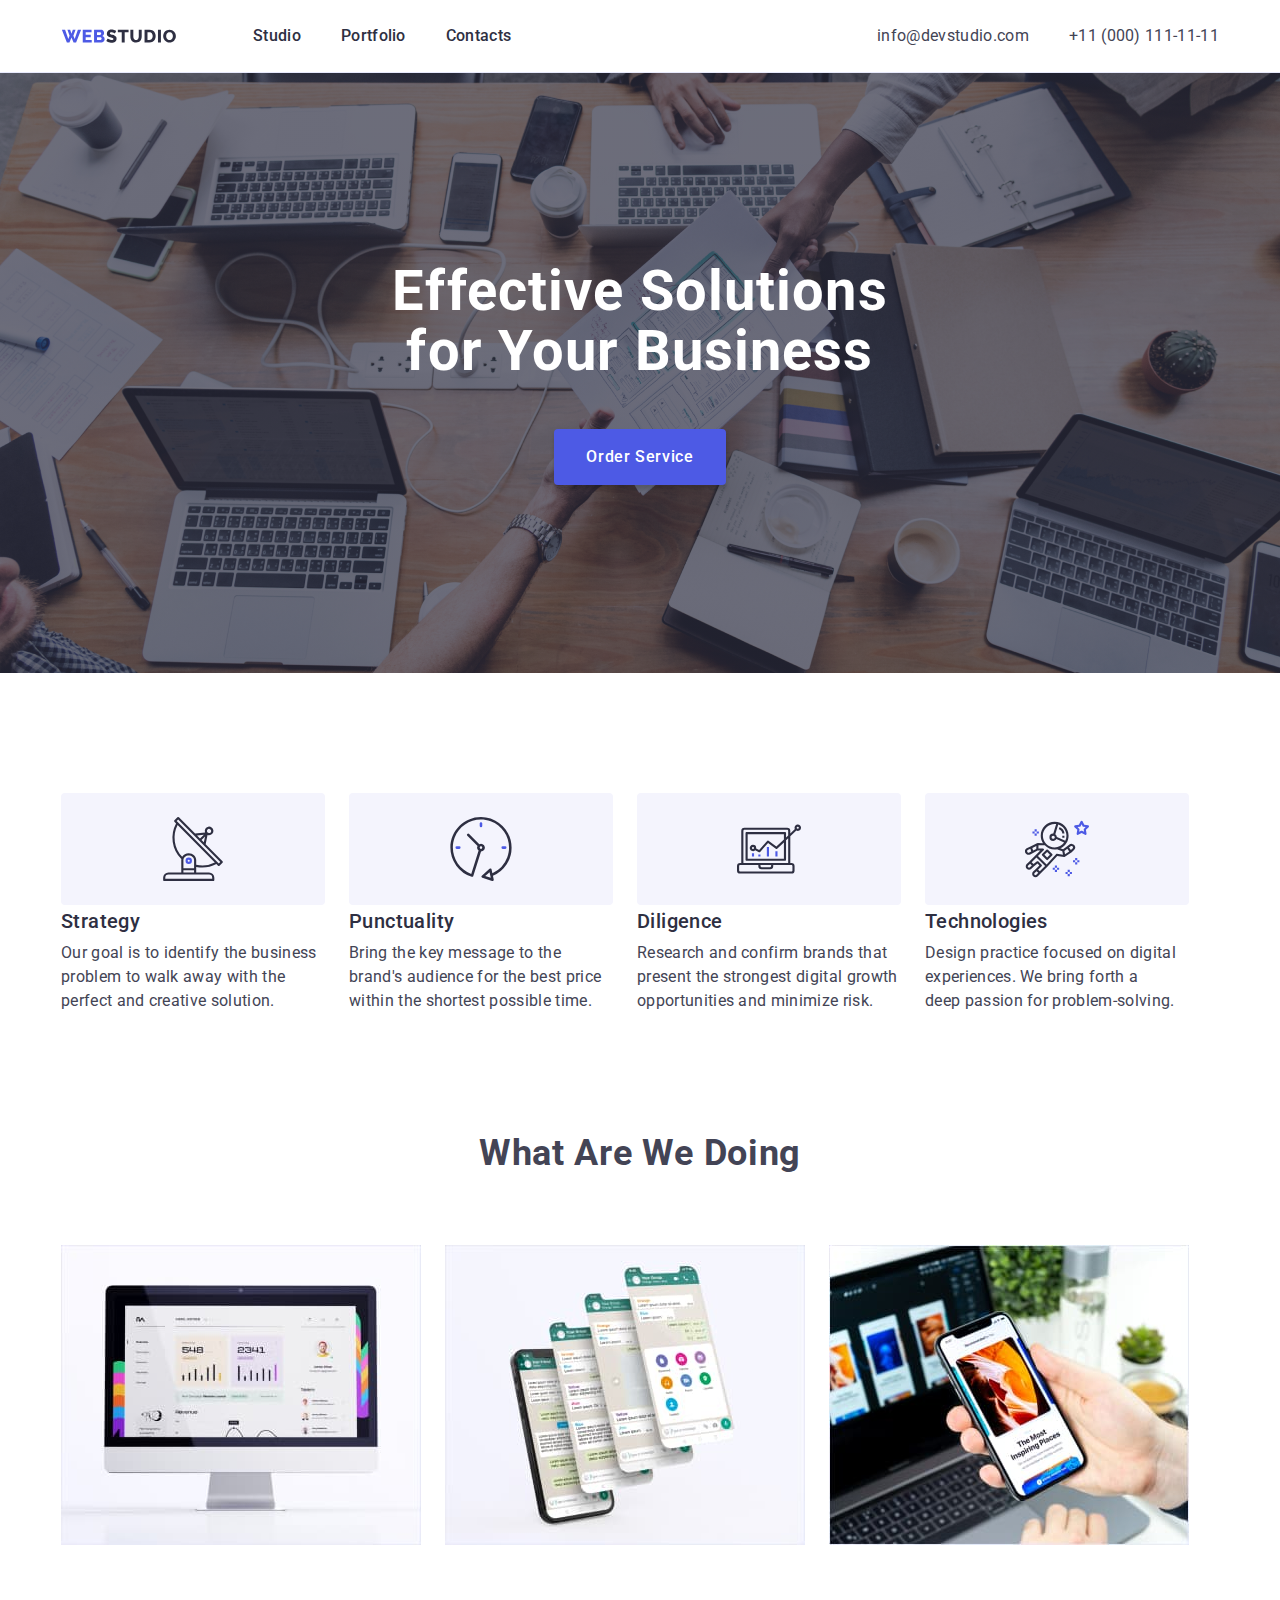
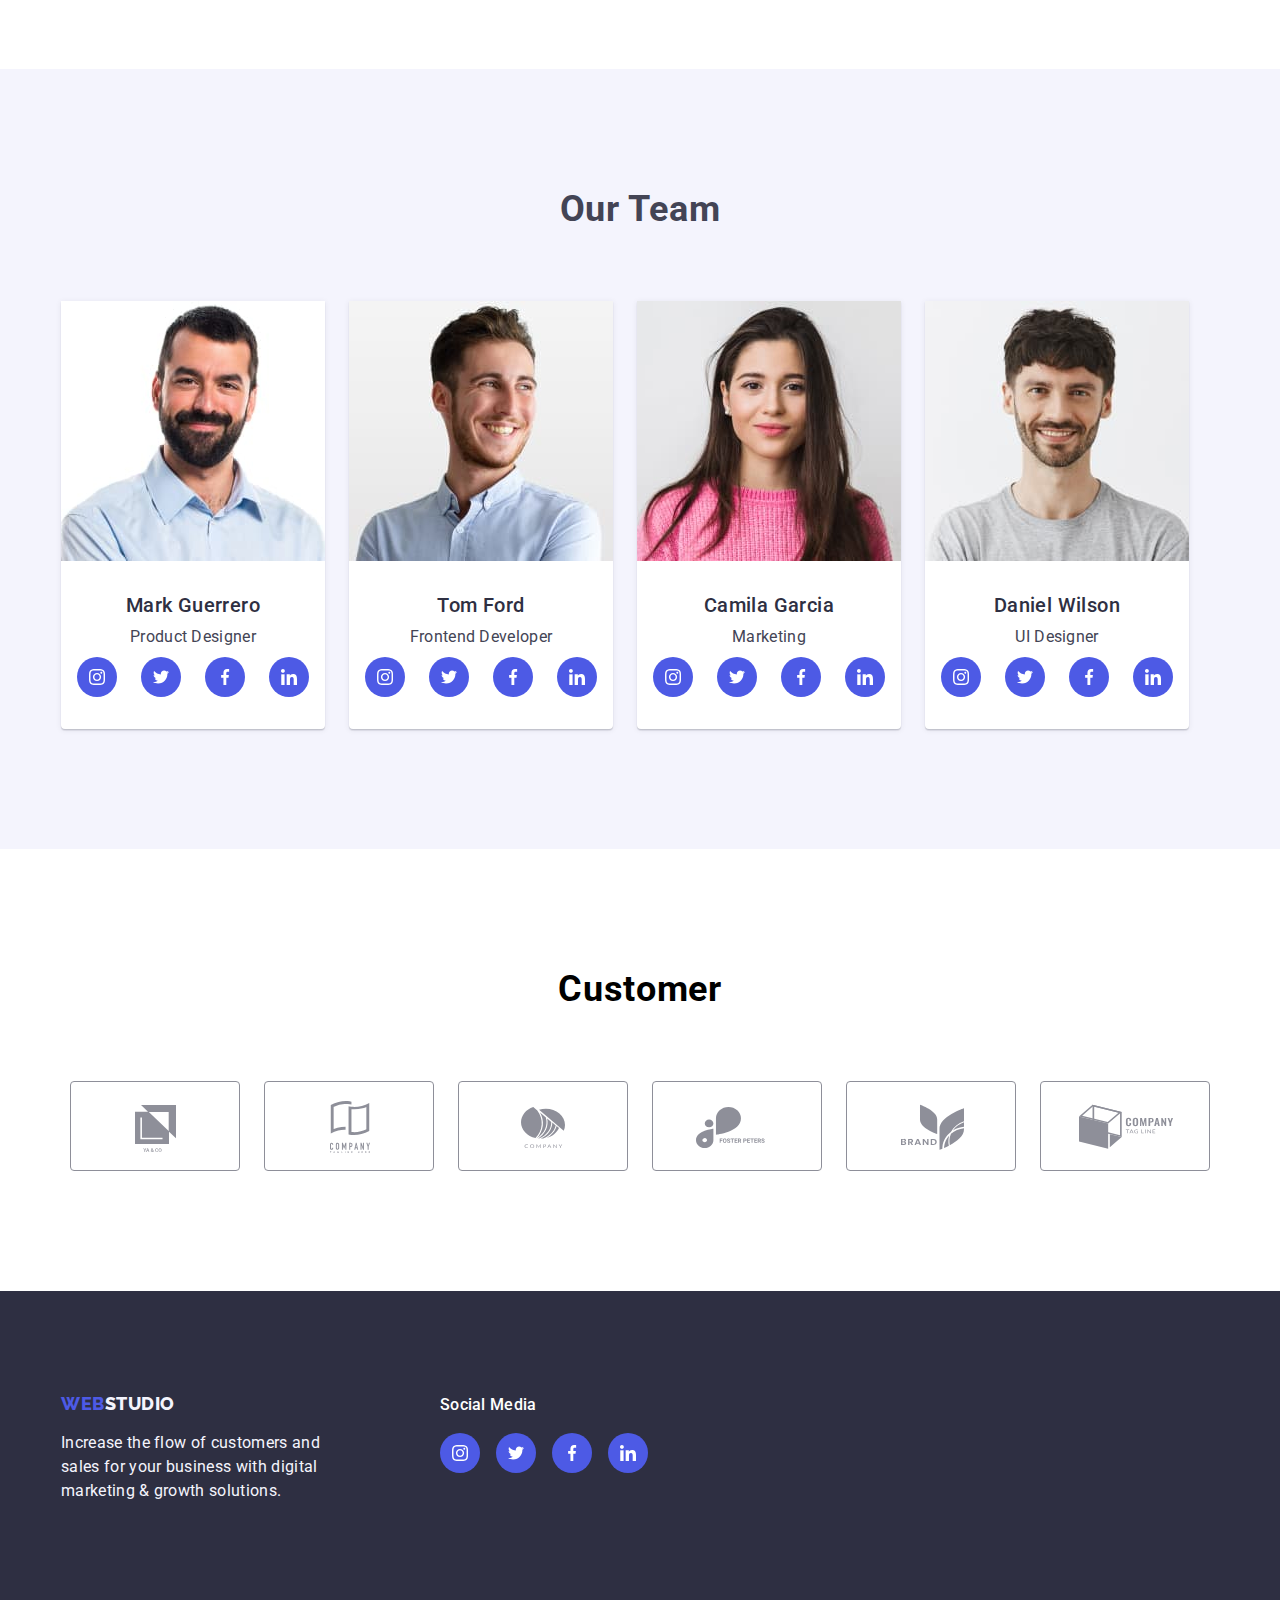
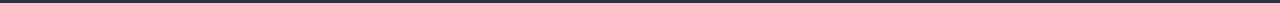
==== index.html @ 30046973 "For checking" ====
<!DOCTYPE html>
<html lang="en">
	<head>
    <title>Judielyn GO-IT-Markup Homework 5</title>
		<meta name="description" content="Judielyn GO-IT-Markup Homework 5">
		<meta charset="utf-8">
		<link rel="stylesheet" href="css/styles.css">
		<link rel="preconnect" href="https://fonts.googleapis.com">
		<link rel="preconnect" href="https://fonts.gstatic.com" crossorigin>
		<link href="https://fonts.googleapis.com/css2?family=Raleway:wght@800&family=Roboto:wght@400;500;700&display=swap" rel="stylesheet">
		<link rel="stylesheet" href="https://cdnjs.cloudflare.com/ajax/libs/modern-normalize/2.0.0/modern-normalize.min.css" 
				integrity="sha512-4xo8blKMVCiXpTaLzQSLSw3KFOVPWhm/TRtuPVc4WG6kUgjH6J03IBuG7JZPkcWMxJ5huwaBpOpnwYElP/m6wg==" 
				crossorigin="anonymous" referrerpolicy="no-referrer">
	</head>
	<body>
		<header class="header">
			<div class="container main-header-container">
				<nav class="nav">
					<a href="index.html"> 
						<img class="nav-logo" src="images/logo.svg" alt="Logo"> </a>
					<ul class="nav-list list">
						<li class="nav-list-item">
							<a class="nav-list-item-link" href="index.html" >Studio</a>
						</li>
						<li class="nav-list-item">
							<a class="nav-list-item-link" href="portfolio.html" >Portfolio</a>
						</li>
						<li class="nav-list-item">
							<a class="nav-list-item-link" href="goit-markup-hw-02/" >Contacts</a>
						</li>
					</ul>
				</nav>
				<address class="address">
					<ul class="address-list list">
						<li class="address-list-item">
							<a class="address-list-item-link" href="mailto:info@devstudio.com" >info@devstudio.com</a>
						</li>
						<li class="address-list-item">
							<a class="address-list-item-link" href="tel:+11(000)111-11-11" >+11 (000) 111-11-11</a>
						</li>
					</ul>
				</address>
			</div>
		</header>
		<!--main section-->
		<main>
			<section class="hero">
				<div class="container hero-container">
					<h1 class="hero-heading"> Effective Solutions <br>
					for Your Business </h1>
					<button class="hero-cta" type="button" data-modal-open> Order Service</button>
				</div>
			</section>
			<!--feature-->
			<section class="feature">
				<div class= "container feature-container">
					<h2 hidden class="feature-header-text">Features</h2>
					<ul class="feature-list list">
						<li class="feature-list-item-container">
							<svg width="64" height="64" class="icon icon-feature" >
								<use href="./icon.svg#antenna"></use>
							</svg>
							<h3 class="feature-text">Strategy</h3>
							<p class="sub-feature-text"> Our goal is to identify the business 
								<br> problem to walk away with the 
								<br> perfect and creative solution. </p>
						</li>
						<li class="feature-list-item">
							<svg width="64" height="64" class="icon icon-feature">
								<use href="./icon.svg#clock"></use>
							</svg>
							<h3 class="feature-text">Punctuality</h3>
							<p class="sub-feature-text">Bring the key message to the 
								<br> brand's audience for the best price 
								<br> within the shortest possible time. </p>
						</li>
							<li class="feature-list-item">
								<svg width="64" height="64" class="icon icon-feature">
									<use href="./icon.svg#diagram"></use>
								</svg>
							<h3 class="feature-text">Diligence</h3>
							<p class="sub-feature-text">Research and confirm brands that 
								<br>present the strongest digital growth 
								<br> opportunities and minimize risk. </p>
						</li>
						<li class="feature-list-item">
							<svg width="64" height="64" class="icon icon-feature" >
								<use href="./icon.svg#astronaut"></use>
							</svg>
							<h3 class="feature-text">Technologies</h3>
							<p class="sub-feature-text">Design practice focused on digital 
								<br> experiences. We bring forth a
								<br> deep passion for problem-solving.
							</p>
						</li>
					</ul>
				</div>
			</section>
			<!--section feature of product-->
			<section class="product">
				<div class="container product-container">
					<h2 class="product-header-text">What Are We Doing</h2>
					<ul class="product-list list">
						<li class="product-list-item">
							<img class="product-image1" src="images/feature1.jpg" alt="product 1">
						</li>
						<li class="product-list-item">
							<img class= "product-image2" src="images/feature2.jpg" alt="product 2">
						</li>
						<li class="product-list-item">
							<img class="product-image3" src="images/feature3.jpg" alt="product 3">
						</li>
					</ul>
				</div>
			</section>
			<!--section team-->
			<section class="team">
				<div class="container team-container">
					<h2 class="team-header-text-title">Our Team</h2>
					<ul class="team-list list">
						<li class="team-list-item">
							<img class="team-image1" src="images/team-image1.jpg" alt="Team Product Designer">
							<div class="team-item-details">
								<h3 class="team-header-name">Mark Guerrero</h3>
									<p class="team-item-position">Product Designer</p>
									<ul class="icon-team">
										<li class="team-social-media-icon">
										<a href="#" class="team-social-media-icon-link">
											<svg width="16" height="16">
												<use href="./icon.svg#instagram"></use>
											</svg>
										</a>
										</li>
										<li class="team-social-media-icon">
										<a href="#" class="team-social-media-icon-link">
											<svg width="16" height="16">
												<use href="./icon.svg#twitter"></use>
											</svg>
										</a>
										</li>
										<li class="team-social-media-icon">
										<a href="#" class="team-social-media-icon-link">
											<svg width="16" height="16">
												<use href="./icon.svg#facebook"></use>
											</svg>
										</a>
										</li>
										<li class="team-social-media-icon">
										<a href="#" class="team-social-media-icon-link">
											<svg width="16" height="16">
												<use href="./icon.svg#linkedin"></use>
											</svg>
										</a>
										</li>
									</ul>
						<li class="team-list-item">
							<img src="images/team-image2.jpg" alt="Team Frontend Developer">
							<div class="team-item-details">
								<h3 class="team-header-name">Tom Ford</h3>
								<p class="team-item-position">Frontend Developer</p>
								<ul class="icon-team">
									<li class="team-social-media-icon">
									<a href="#" class="team-social-media-icon-link">
										<svg width="16" height="16">
											<use href="./icon.svg#instagram"></use>
										</svg>
									</a>
									</li>
									<li class="team-social-media-icon">
									<a href="#" class="team-social-media-icon-link">
										<svg width="16" height="16">
											<use href="./icon.svg#twitter"></use>
										</svg>
									</a>
									</li>
									<li class="team-social-media-icon">
									<a href="#" class="team-social-media-icon-link">
										<svg width="16" height="16">
											<use href="./icon.svg#facebook"></use>
										</svg>
									</a>
									</li>
									<li class="team-social-media-icon">
									<a href="#" class="team-social-media-icon-link">
										<svg width="16" height="16">
											<use href="./icon.svg#linkedin"></use>
										</svg>
									</a>
									</li>
								</ul>
							</div>
						</li>
						<li class="team-list-item">
							<img src="images/team-image3.jpg" alt="Team Marketing">
							<div class="team-item-details">
								<h3 class="team-header-name">Camila Garcia</h3>
									<p class="team-item-position">Marketing</p>
									<ul class="icon-team">
										<li class="team-social-media-icon">
										<a href="#" class="team-social-media-icon-link">
											<svg width="16" height="16">
												<use href="./icon.svg#instagram"></use>
											</svg>
										</a>
										</li>
										<li class="team-social-media-icon">
										<a href="#" class="team-social-media-icon-link">
											<svg width="16" height="16">
												<use href="./icon.svg#twitter"></use>
											</svg>
										</a>
										</li>
										<li class="team-social-media-icon">
										<a href="#" class="team-social-media-icon-link">
											<svg width="16" height="16">
												<use href="./icon.svg#facebook"></use>
											</svg>
										</a>
										</li>
										<li class="team-social-media-icon">
										<a href="#" class="team-social-media-icon-link">
											<svg width="16" height="16">
												<use href="./icon.svg#linkedin"></use>
											</svg>
										</a>
										</li>
									</ul>
							</div>
						</li>
						<li class="team-list-item">
							<img src="images/team-image4.jpg" alt="Team UI Designer">
							<div class="team-item-details">
								<h3 class="team-header-name">Daniel Wilson</h3>
									<p class="team-item-position">UI Designer</p>
									<ul class="icon-team">
										<li class="team-social-media-icon">
										<a href="#" class="team-social-media-icon-link">
											<svg width="16" height="16">
												<use href="./icon.svg#instagram"></use>
											</svg>
										</a>
										</li>
										<li class="team-social-media-icon">
										<a href="#" class="team-social-media-icon-link">
											<svg width="16" height="16">
												<use href="./icon.svg#twitter"></use>
											</svg>
										</a>
										</li>
										<li class="team-social-media-icon">
										<a href="#" class="team-social-media-icon-link">
											<svg width="16" height="16">
												<use href="./icon.svg#facebook"></use>
											</svg>
										</a>
										</li>
										<li class="team-social-media-icon">
										<a href="#" class="team-social-media-icon-link">
											<svg width="16" height="16">
												<use href="./icon.svg#linkedin"></use>
											</svg>
										</a>
										</li>
									</ul>
							</div>
						</li>
					</ul>
				</div>
			</section>
			<!-- customer  section -->
			<section class="customer">
				<div class="container customer-container">
					<h2 class="customer-header-title"> Customer </h2>
					<ul class="customer-list list">
						<li class="customer-list-item">
							<a href="#" class="customer-list-icon-link">
								<svg class="customer-icon" width="168" height="88">
									<use href="./icon.svg#client1"></use>
								</svg>
							</a>
						</li>
						<li class="customer-list-item">
							<a href="#" class="customer-list-icon-link">
								<svg class="customer-icon" width="168" height="88">
									<use href="./icon.svg#client2"></use>
								</svg>
							</a>
						</li>
						<li class="customer-list-item">
							<a href="#" class="customer-list-icon-link">
								<svg class="customer-icon" width="168" height="88">
									<use href="./icon.svg#client3"></use>
								</svg>
							</a>
						</li>
						<li class="customer-list-item">
							<a href="#" class="customer-list-icon-link">
								<svg class="customer-icon" width="168" height="88">
									<use href="./icon.svg#client4"></use>
								</svg>
							</a>
						</li>
						<li class="customer-list-item">
							<a href="#" class="customer-list-icon-link">
								<svg class="customer-icon" width="168" height="88">
									<use href="./icon.svg#client5"></use>
								</svg>
							</a>
						</li>
						<li class="customer-list-item">
							<a href="#" class="customer-list-icon-link">
							<svg class="customer-icon" width="168" height="88">
								<use href="./icon.svg#client6"></use>
							</svg>
							</a>
						</li>
					</ul>
				</div>
			</section>
		</main>	
		<!--footer section-->
		<footer class="footer">
			<div class="container footer-container">
					<div class="footer-details">
						<a href="index.html"></a>
						<span class="span-web">WEB</span><span class="span-studio">STUDIO</span>
						</a>
						<p class="footer-text">
							Increase the flow of customers and <br>
							sales for your business with digital <br>
							marketing & growth solutions.
						</p>
					</div>
					<div class="footer-social-links">
						<h2 class="social-media"> Social Media </h2>
						<ul class="footer-social-media-list list ">
							<li class="footer-social-media-item">
								<a href="#" class="footer-social-media-icon-link">
									<svg class="footer-social-icon" width="24" height="24">
										<use href="./icon.svg#instagram"></use>
									</svg>
								</a>
							</li>
							<li class="footer-social-media-icon">
								<a href="#" class="footer-social-media-icon-link">
									<svg  class="footer-social-icon"width="24" height="24">
										<use href="./icon.svg#twitter"></use>
									</svg>
								</a>
								</li>
								<li class="footer-social-media-icon">
								<a href="#" class="footer-social-media-icon-link">
									<svg class="footer-social-icon" width="24" height="24">
										<use href="./icon.svg#facebook"></use>
									</svg>
								</a>
								</li>
								<li class="footer-social-media-icon">
								<a href="#" class="footer-social-media-icon-link">
									<svg class="footer-social-icon" width="24" height="24">
										<use href="./icon.svg#linkedin"></use>
								</svg>
							</a>
						</li>
					</ul>
				</div>
			</div>
		</footer>
		<div class="modal is-hidden" data-modal>
			<div class="modal-content">
				<button type="button" class="modal-close" data-modal-close>
					<svg class="modal-close-icon" width="8" height="8">
					<use href="./icon.svg#icon-close"></use>
					</svg>
				</button>
			</div>
		</div>
		<!-- MODAL SCRIPT -->
		<script src="./js/modal.js"></script> 
		<!-- ang modal.js sulod sa js -->
	</body>
</html>
---- css/styles.css ----
* {
    margin: 0;
    padding: 0;
    box-sizing: border-box;
}
body {
    font-family: "Roboto", sans-serif;
    background-color: rgba (255, 255, 255, 1);
}
ul {
    list-style: none;
}
a {
    text-decoration: none;
}
button {
    font-family: inherit;
    border: unset;
    outline: none;
    cursor: pointer;
}
address {
    font-size: normal;
} 
img {
    display: block;
    width: 100%;
}

figure{
    margin: 0px;
}
:root {
--iris: #4D5AE5;
--ocean: #404BBF;
--navy-blue: #2E2F42;
--green: #31D0AA;
--slate: #434455;
--light-slate: #8E8F99;
--cornflower: #E7E9FC;
--cloud: #F4F4FD;
--navy-blue-modal: #2E2F42;
--grey :#2E2F42;
--white :#FFFFFF;
--dairy :#FCFCFC;
--transition-duration : 250ms;
}
.container {
    width: 1158px;
    margin: 0 auto;
}
.main-header-container {
    display: flex;
    justify-content: space-between;
}
.header {
    background-color: var(--white);
    border-bottom: 1px solid var(--cornflower);
    padding: 24px 0;
}
.nav {
    display: inline-flex;
    gap: 76px;
}
.nav-list {
    display: flex;
    gap: 40px;
}
.nav-list-item-link { 
    color: var(--navy-blue);
    font-size: 16px;
    font-weight: 500;
    line-height: 1.5em;
    letter-spacing: 0.32px;
}
.nav-list-item {
    position: relative;
}
.nav-list-item-link::after {
    content: ' ';
    height: 4px;
    width: 0px;
    background-color: var(--ocean);
    border-radius: 2px;
    position: absolute;
    left: 0;
    bottom: -25px;
}
.nav-list-item:hover .nav-list-item-link::after {
    width: 100%;
}
.nav-list-item:hover .nav-list-item-link {
    color: var(--ocean);
}
.address-list-item-link:hover,
.address-list-item-link:focus {
    color: var(--ocean);
}
.address-list-item-link {
    color: var(--slate);
    font-size: 16px;
    font-style: normal;
    line-height: 1.5em;
    letter-spacing: 0.32px;
}
.address-list {
    display: flex;
    gap: 40px;
} 
.hero {
    background: var(--grey);
    padding: 188px 0;
    background-image: linear-gradient(rgba(46, 47, 66, 0.7), rgba(46, 47, 66, 0.7)), url(../images/people-office.jpg);
    background-repeat: no-repeat;
    background-position: center;
    background-size: cover;
    overflow: hidden;
}
.hero-heading {
    background: var(--navyblue);
    color: var(--white);
    font-size: 56px;
    line-height: 1.07143em;
    letter-spacing: 1.12px;
    text-align: center;
    margin-bottom: 48px;
}
.hero-cta {
    border-radius: 4px;
    background: var(--iris);
    color: var(--white);
    box-shadow: 0px 4px 4px 0px rgba(0, 0, 0, 0.15);    
    font-size: 16px;
    font-weight: 500;
    line-height: 1.5em;
    letter-spacing: 0.64px;
    padding: 16px 32px;
    gap: 10px;
    display: flex;
    justify-content: center;
    align-items: center;
    margin: 0 auto;
}
.hero-cta:hover{
background-color: var(--ocean);
}
.feature {
    background-color: var(--white);
    color: var(--navy-blue); 
    padding-top: 120px;
    padding-bottom: 120px;
}
.icon-feature {
        background: var(--cloud);
        border-radius: 4px;
        width: 264px;
        height: 112px;
        padding: 24px 100px ;
        stroke-width: 0;
        stroke: currentColor;
        fill: currentColor;
}  
.feature-list {
    display: flex;
    gap: 24px;
}
.feature-text {
    background-color: var(--white);
    color: var(--navyblue);
    font-size: 20px;
    font-weight: 500;
    line-height: 1.2em;
    letter-spacing: 0.4px;
    margin-bottom: 8px;
}
.sub-feature-text {
    color: var(--slate);
    font-size: 16px;
    line-height: 1.5em;
    letter-spacing: 0.32px;
    width: 264px;
}
.product {
    background-color: var(--white);
    padding-top: 0;
    padding-bottom: 120px;
}
.product-header-text{
    background-color: var(--white);
    color: var(--slate);
    font-size: 36px;
    line-height: 1.111111em;
    letter-spacing: 0.72px;
    text-transform: capitalize;
    text-align: center;
}
.product-list {
    display: inline-flex;
    margin-top: 72px;
    gap: 24px;
}
.team {
    background-color: var(--cloud);  
    padding-top: 120px;
    padding-bottom: 120px;
}
.icon-team {
    display: flex;
    justify-content: center;
    gap: 24px;
    margin-top: 8px;
}
.team-social-media-icon-link{
    display: flex;
    align-items: center;
    justify-content: center;
    width: 40px;
    height: 40px;
    background-color:var(--iris) ;
    border-radius: 50%;
    fill: var(--white);
}
.team-social-media-icon-link:hover {
    background-color: var(--ocean);
}
.team-header-text-title {
    color: var(--slate);
    font-size: 36px;
    line-height: 1.111111em;
    letter-spacing: 0.72px;
    text-transform: capitalize;
    text-align: center;
    margin-bottom: 72px;
}
.team-list {
    display: flex;
    gap: 24px;
}
.team-list-item{
    background-color: var(--white);
    border-radius: 0px 0px 4px 4px;
    background: var(--white);
    box-shadow: 0px 2px 1px 0px rgba(46, 47, 66, 0.08), 
                        0px 1px 1px 0px rgba(46, 47, 66, 0.16), 
                        0px 1px 6px 0px rgba(46, 47, 66, 0.08);
}
.team-header-name {
    color: var(--navy-blue);
    font-size: 20px;
    font-weight: 500;
    line-height: 1.2em;
    letter-spacing: 0.4px;
    text-align: center;
    margin-bottom: 8px;
}
.team-item-details {
    padding:32px 16px
}
.team-item-position {
    color: var(--slate);
    font-size: 16px;
    line-height: 1.5em;
    letter-spacing: 0.32px;
    text-align: center;
}
.customer {
    padding-top: 120px;
    padding-bottom: 120px;
}
.customer-header-title {
color: var(--navyblue);
text-align: center;
font-size: 36px;
line-height: 1.11111em;
letter-spacing: 0.72px;
text-transform: capitalize;
margin-bottom: 72px;
}
.customer-list-item {
    border-radius: 4px;
    border: 1px solid var(--light-slate);
    transition: color 250ms cubic-bezier(0.4, 0, 0.2, 1);
}
.customer-list {
    display: flex;
    justify-content: center;
    gap: 24px;
}
.customer-list-icon-link  {
    display: flex;
    justify-content: center;
    align-items: center;
    color: var(--light-slate);
}
.customer-list-item:hover {
    border-color: var(--ocean);
}
.customer-list-item:hover 
.customer-list-icon-link {
    color: var(--ocean);
}
.customer-icon {
    padding: 16px 32px;
    fill: currentColor;
}




.portfolio {
    padding-top: 96px;
    padding-bottom: 72px;
}
.portfolio-item-button {
    border-radius: 4px;
    border: 1px solid var(--cornflower);
    background: var(--cloud);
    color: var(--iris);
    font-size: 16px;
    font-weight: 500;
    line-height: 1.5em;
    letter-spacing: 0.64px;
    padding: 12px 24px;
}
.portfolio-projects-list {
    display: flex;
    gap: 24px;
    justify-content: center;
}
.project {
    padding-bottom: 120px;
}








/* 
.our-projects-figure {
    display: block;
    transition: box-shadow 250ms cubic-bezier(0.4, 0, 0.2, 1);
}
.our-projects-figure:hover 
.our-projects-figure:focus {
    box-shadow: 0px 1px 6px rgba(46, 47, 66, 0.08),
    0px 1px 1px rgba(46, 47, 66, 0.16), 0px 2px 1px rgba(46, 47, 66, 0.08)
}
.our-project-figure:hover .our-projects-figure-caption
.our-projects-figure:focus .our-projects-figure-caption {
    transform: translateY(0%);
}
.container-figure {
    width: 100%;
    height: 100%;
    object-fit: cover;
    object-position: center;
}
.our-projects-figure-caption {
    transform: translateY(100%)
} */
/* hw5 */
.section-project-list-item{
    position: relative;
    border: 1px solid var(--cornflower);
    background: var(--white);
    overflow: hidden;
    display: block;
}

/* hw5 */ 
.section-project-list-item:hover figcaption{
    transform: translateY(-120px); 
}
/* hw5 */
.our-projects-figure figcaption{
    position: absolute;
    top: 0px;
    left: 0px;

    width: 100%;
    height: 100%;
    background-color: var(--iris);
    padding: 0px 32px;
    color: var(--cloud);

    object-fit: cover;
    object-position: center;

    text-align: left;
    align-items: center;
    display: flex;
    transition: transform var(--transition-duration) cubic-bezier(0.4, 0, 0.2, 1);
    transform: translateY(100%); 
    will-change: transform;
    font-size: 16px;
    font-weight: 400;
    line-height: 1.5em; 
    letter-spacing: 0.32px;
}

.section-projects-list {
    /* gap: 8px; */
    display: flex;
    flex-wrap: wrap;
    justify-content: center;
    row-gap: 48px;
    column-gap: 24px;
}

/* .section-project-list-item:nth-child(n+4) {
} */

.project-item-details {
    padding: 32px 16px;
    border: 1px solid var(--cornflower);
    border-top: unset;
} 

.section-project-list-item {
    background: var(--white);
}

.section-project-list-item:hover
.project-item-details {
    border: unset;
}

.section-project-list-item:hover {
    box-shadow: 0px 2px 1px 0px rgba(46, 47, 66, 0.08), 
                            0px 1px 1px 0px rgba(46, 47, 66, 0.16), 
                            0px 1px 6px 0px rgba(46, 47, 66, 0.08);
    border: 1px solid var(--cloud);
}

.section-project-header-text {
    color: var(--navy-blue);
    font-size: 20px;
    font-weight: 500;
    line-height: 1.2em;
    letter-spacing: 0.4px;
    margin-bottom: 8px;
}
.section-project
.sub-section-project-header-text {
        font-size: 16px;
        color: var(--slate);
        line-height: 1.5em;
        letter-spacing: 0.32px;
}
.portfolio-item-button:hover {
    background: var(--ocean);
    box-shadow:  0px 2px 2px 0px rgba(0, 0, 0, 0.12), 
                            0px 2px 1px 0px rgba(0, 0, 0, 0.08), 
                            0px 3px 1px 0px rgba(0, 0, 0, 0.10);
    color: var(--white);
    border-color: var(--ocean);
}

.footer-text {
    color: var(--cloud);
    font-size: 16px;
    line-height: 1.5em; 
    letter-spacing: 0.32px;
    text-align: left;
    margin-top: 17.5px;
}
.footer {
    background: var(--navy-blue);
    padding-top: 101.5px;
    padding-bottom: 100px;

}
.span-web {
    color: var(--iris);
    font-family: Raleway;
    font-size: 18px;
    font-weight: 800;
    line-height: 1.16667em; 
    letter-spacing: 0.54px;
    text-transform: uppercase;
    
}
.span-studio {
    color: var(--cloud);
    font-family: Raleway;
    font-size: 18px;
    font-weight: 800;
    line-height: 1.16667em;
    letter-spacing: 0.54px;
    text-transform: uppercase;
}
.social-media {
color: var(--white);
font-size: 16px;
font-weight: 500;
line-height: 1.5em;
letter-spacing: 0.32px;
margin-bottom: 16px;
}
.footer-container {
    display: flex;
}
.footer-social-links {
    margin-left: 120px;
}
.footer-social-media-list {
    display: flex;
    align-items: center;
    justify-content: center;
    gap: 16px;
    margin-top: 8px;
}
.footer-social-media-icon-link {
    display: flex;
    align-items: center;
    justify-content: center;
    width: 40px; 
    height: 40px; 
    fill: var(--white); 
    border-radius: 50%;
    background-color: var(--iris);
}
.footer-social-icon {
    padding: 4px 4px;
}
.footer-social-media-icon-link:hover {
    background-color: var(--green);
}
.modal {
    position: fixed;
    display: flex;
    align-items: center;
    justify-content: center;
    height: 100%;
    width: 100%;
    top: 0px;
    left: 0px; 
    pointer-events: auto;
    opacity: 1; /* visible */
    /* transition: visibility var(--transition-duration) ; */
    transition-property: visibility, opacity;
    transition-duration: var(--transition-duration);
    transform: none;
}

.modal.is-hidden{
    visibility: hidden;
    opacity: 0; /* if hidden*/
    pointer-events: none;
}

.modal.is-hidden .modal-content{
    transform: translateY(-20px) cubic-bezier(0.4, 0, 0.2, 1);;
    transform: scale(0.5) cubic-bezier(0.4, 0, 0.2, 1);;
}

.modal-content{
    position: relative;
    width: 528px;
    height: 580px;
    padding: 24px;

    border-radius: 4px;
    background: var(--dairy);
    box-shadow: 0px 2px 1px 0px rgba(0, 0, 0, 0.20), 
                0px 1px 3px 0px rgba(0, 0, 0, 0.12), 
                0px 1px 1px 0px rgba(0, 0, 0, 0.14);
    
    transform: none;
    transition: transform var(--transition-duration) cubic-bezier(0.4, 0, 0.2, 1);
}

.modal-close {
    display: flex;
    align-items: center;
    justify-content: center;
    background-color: var(--cornflower);
    border: 0px;
    border-radius: 50px;
    width: 30px;
    height: 30px; 

    position: absolute;
    left: 100%;
    top: 0px;
    
    cursor: pointer;
    transition: color var(--transition-duration) cubic-bezier(0.4, 0, 0.2, 1); 
}
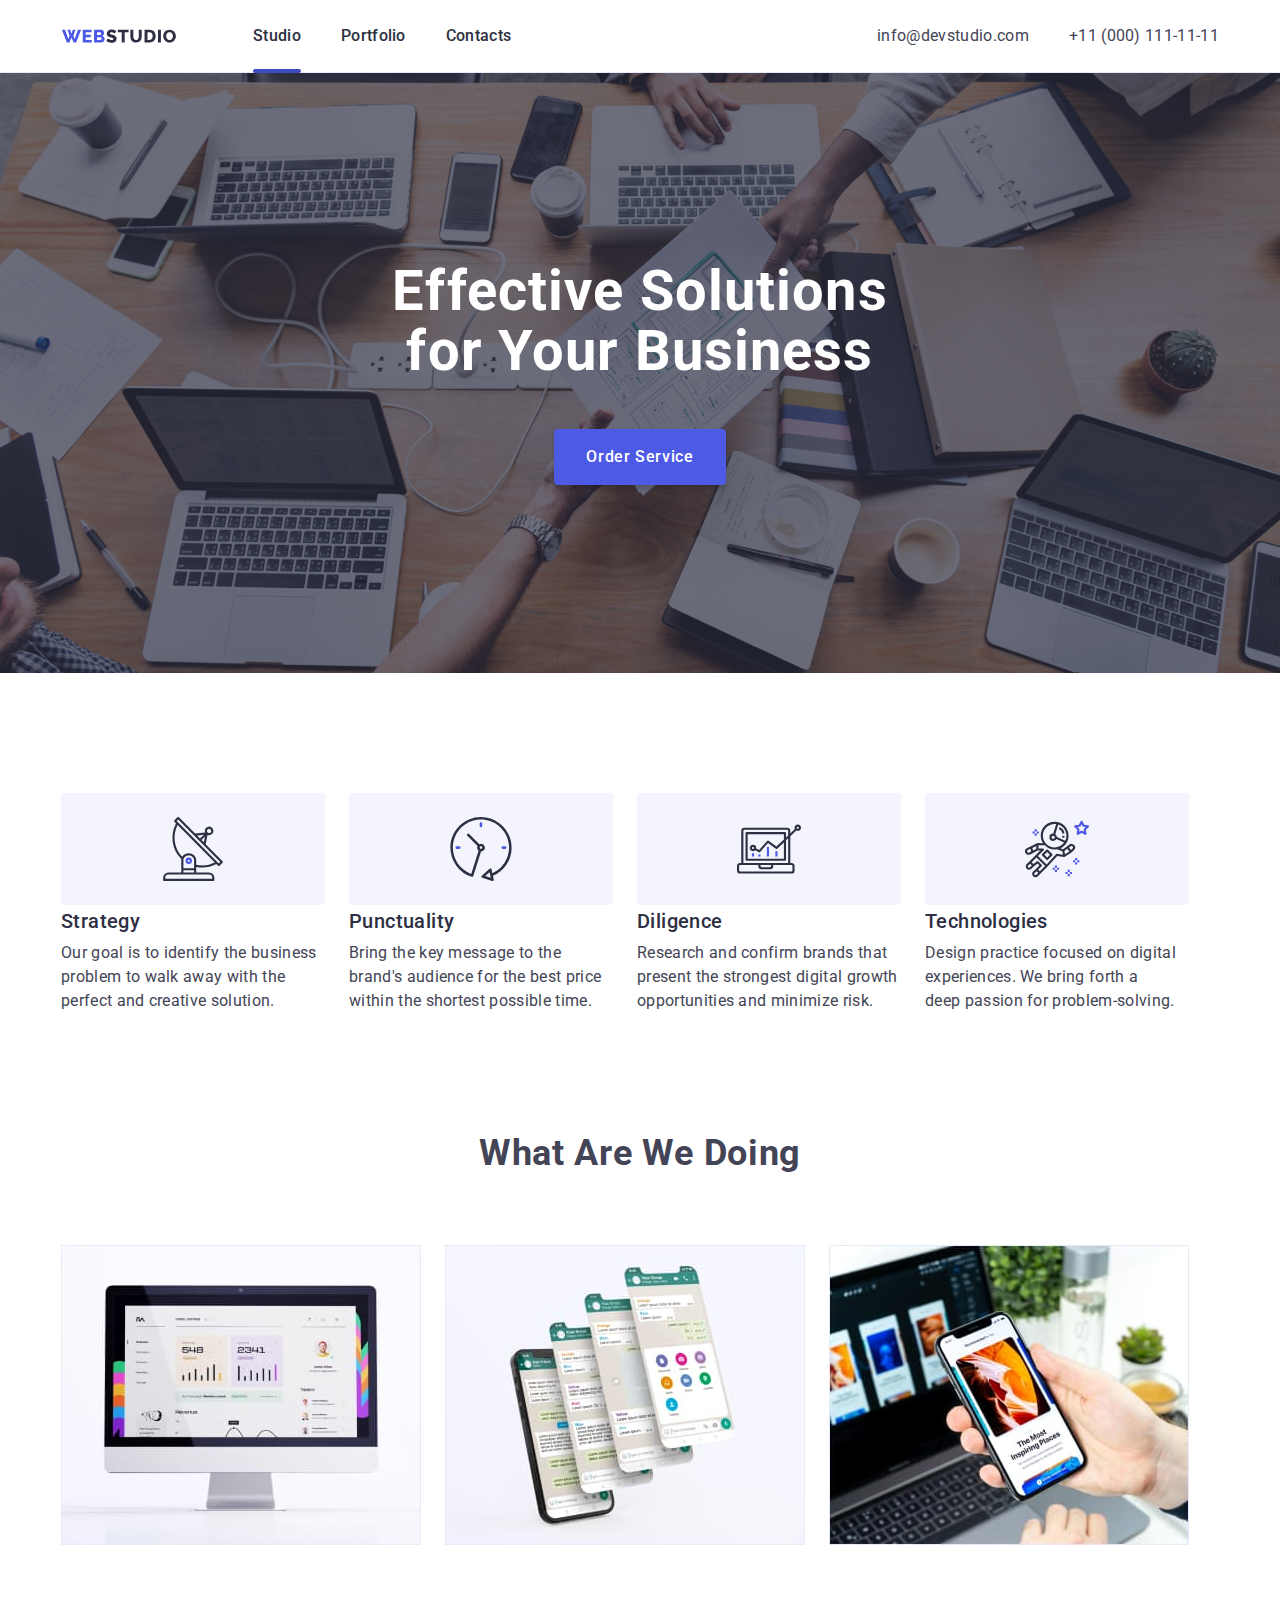
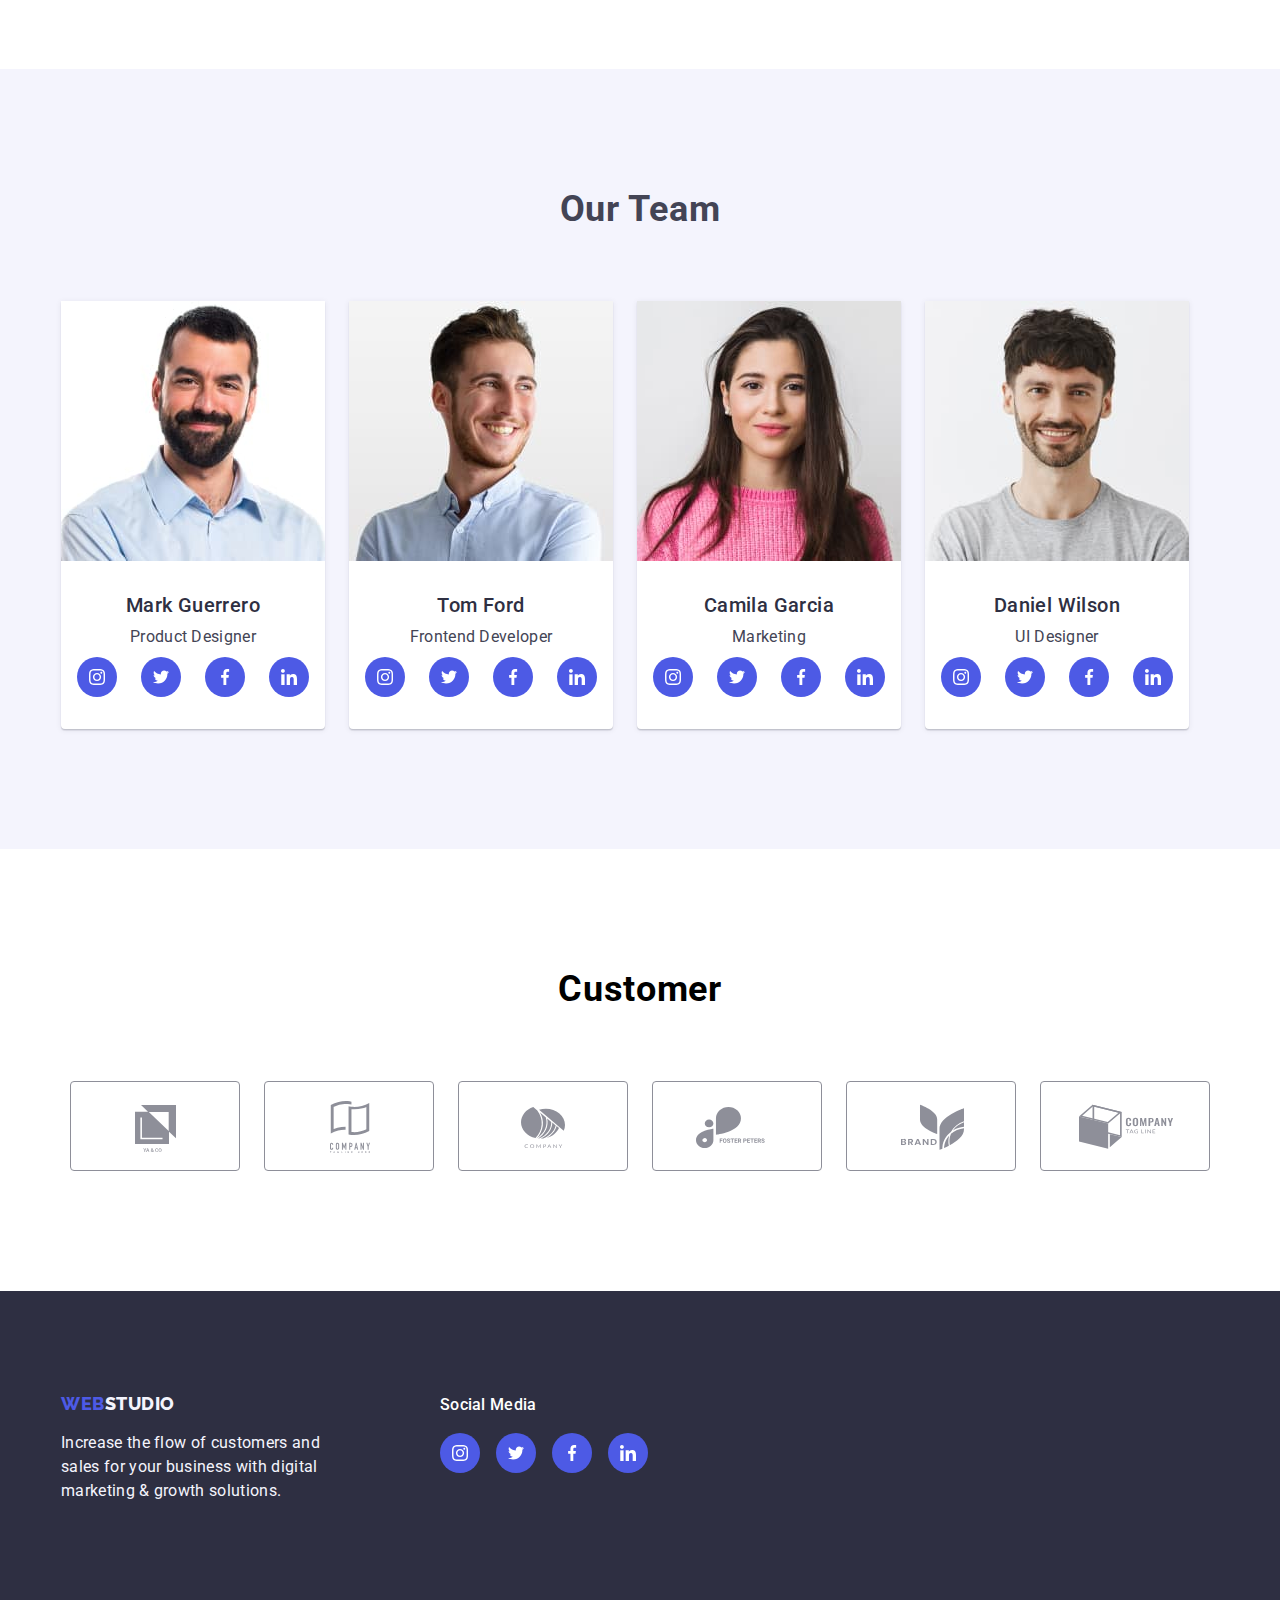
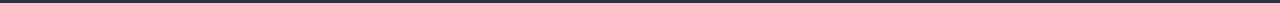
==== commit 3e5419db: "Update for refinement" ====
--- a/index.html
+++ b/index.html
@@ -20,7 +20,7 @@
 						<img class="nav-logo" src="images/logo.svg" alt="Logo"> </a>
 					<ul class="nav-list list">
 						<li class="nav-list-item">
-							<a class="nav-list-item-link" href="index.html" >Studio</a>
+							<a class="nav-list-item-link active" href="index.html" >Studio</a>
 						</li>
 						<li class="nav-list-item">
 							<a class="nav-list-item-link" href="portfolio.html" >Portfolio</a>
--- a/css/styles.css
+++ b/css/styles.css
@@ -26,7 +26,6 @@
     display: block;
     width: 100%;
 }
-
 figure{
     margin: 0px;
 }
@@ -72,6 +71,8 @@
     font-weight: 500;
     line-height: 1.5em;
     letter-spacing: 0.32px;
+    transition: color var(--transition-duration) 
+                    cubic-bezier(0.4, 0, 0.2, 1);
 }
 .nav-list-item {
     position: relative;
@@ -85,6 +86,8 @@
     position: absolute;
     left: 0;
     bottom: -25px;
+    transition: width var(--transition-duration) 
+                        cubic-bezier(0.4, 0, 0.2, 1);
 }
 .nav-list-item:hover .nav-list-item-link::after {
     width: 100%;
@@ -95,7 +98,13 @@
 .address-list-item-link:hover,
 .address-list-item-link:focus {
     color: var(--ocean);
-}
+    transition: color var(--transition-duration) 
+                        cubic-bezier(0.4, 0, 0.2, 1); 
+}
+.nav-list-item-link:hover::after, .active::after {
+    width: 100%;
+}
+
 .address-list-item-link {
     color: var(--slate);
     font-size: 16px;
@@ -143,6 +152,8 @@
 }
 .hero-cta:hover{
 background-color: var(--ocean);
+transition: background-color var(--transition-duration) 
+                    cubic-bezier(0.4, 0, 0.2, 1);
 }
 .feature {
     background-color: var(--white);
@@ -219,6 +230,8 @@
     background-color:var(--iris) ;
     border-radius: 50%;
     fill: var(--white);
+    transition: background-color var(--transition-duration) 
+                        cubic-bezier(0.4, 0, 0.2, 1);
 }
 .team-social-media-icon-link:hover {
     background-color: var(--ocean);
@@ -279,7 +292,7 @@
 .customer-list-item {
     border-radius: 4px;
     border: 1px solid var(--light-slate);
-    transition: color 250ms cubic-bezier(0.4, 0, 0.2, 1);
+    transition: border-color 250ms cubic-bezier(0.4, 0, 0.2, 1);
 }
 .customer-list {
     display: flex;
@@ -291,6 +304,7 @@
     justify-content: center;
     align-items: center;
     color: var(--light-slate);
+    transition: color 250ms cubic-bezier(0.4, 0, 0.2, 1);
 }
 .customer-list-item:hover {
     border-color: var(--ocean);
@@ -302,11 +316,8 @@
 .customer-icon {
     padding: 16px 32px;
     fill: currentColor;
-}
-
-
-
-
+    transition: fill 250ms cubic-bezier(0.4, 0, 0.2, 1);
+}
 .portfolio {
     padding-top: 96px;
     padding-bottom: 72px;
@@ -321,58 +332,56 @@
     line-height: 1.5em;
     letter-spacing: 0.64px;
     padding: 12px 24px;
+    transition: border-color 250ms cubic-bezier(0.4, 0, 0.2, 1),
+                background-color 250ms cubic-bezier(0.4, 0, 0.2, 1),
+                color 250ms cubic-bezier(0.4, 0, 0.2, 1);
 }
 .portfolio-projects-list {
     display: flex;
     gap: 24px;
     justify-content: center;
+}
+.portfolio-item-button:hover {
+    background: var(--ocean);
+    box-shadow:  0px 2px 2px 0px rgba(0, 0, 0, 0.12), 
+                            0px 2px 1px 0px rgba(0, 0, 0, 0.08), 
+                            0px 3px 1px 0px rgba(0, 0, 0, 0.10);
+    color: var(--white);
+    border-color: var(--ocean);
+
+
 }
 .project {
     padding-bottom: 120px;
 }
-
-
-
-
-
-
-
-
-/* 
-.our-projects-figure {
-    display: block;
-    transition: box-shadow 250ms cubic-bezier(0.4, 0, 0.2, 1);
-}
-.our-projects-figure:hover 
-.our-projects-figure:focus {
-    box-shadow: 0px 1px 6px rgba(46, 47, 66, 0.08),
-    0px 1px 1px rgba(46, 47, 66, 0.16), 0px 2px 1px rgba(46, 47, 66, 0.08)
-}
-.our-project-figure:hover .our-projects-figure-caption
-.our-projects-figure:focus .our-projects-figure-caption {
-    transform: translateY(0%);
-}
-.container-figure {
-    width: 100%;
-    height: 100%;
-    object-fit: cover;
-    object-position: center;
-}
-.our-projects-figure-caption {
-    transform: translateY(100%)
-} */
+.project-item-details {
+    padding: 32px 16px;
+    border: 1px solid var(--cornflower);
+    border-top: unset;
+
+} 
 /* hw5 */
 .section-project-list-item{
     position: relative;
-    border: 1px solid var(--cornflower);
+    /* border: 1px solid var(--cornflower); */
     background: var(--white);
-    overflow: hidden;
-    display: block;
+    /* overflow: hidden; */
 }
 
 /* hw5 */ 
 .section-project-list-item:hover figcaption{
-    transform: translateY(-120px); 
+    transform: translateY(0); 
+}
+.container-figure-wrapper {
+    position: relative;
+    overflow: hidden;
+}
+.our-projects-figure{
+    font-size: 16px;
+    font-weight: 400px;
+    line-height: 1.5em;
+    letter-spacing: 0.32px;
+    /* position: relative; */
 }
 /* hw5 */
 .our-projects-figure figcaption{
@@ -402,7 +411,6 @@
 }
 
 .section-projects-list {
-    /* gap: 8px; */
     display: flex;
     flex-wrap: wrap;
     justify-content: center;
@@ -410,14 +418,6 @@
     column-gap: 24px;
 }
 
-/* .section-project-list-item:nth-child(n+4) {
-} */
-
-.project-item-details {
-    padding: 32px 16px;
-    border: 1px solid var(--cornflower);
-    border-top: unset;
-} 
 
 .section-project-list-item {
     background: var(--white);
@@ -425,16 +425,16 @@
 
 .section-project-list-item:hover
 .project-item-details {
-    border: unset;
+    /* border: unset; */
 }
 
 .section-project-list-item:hover {
     box-shadow: 0px 2px 1px 0px rgba(46, 47, 66, 0.08), 
                             0px 1px 1px 0px rgba(46, 47, 66, 0.16), 
                             0px 1px 6px 0px rgba(46, 47, 66, 0.08);
-    border: 1px solid var(--cloud);
-}
-
+    /* border: 1px solid var(--cloud); */
+    border: unset;
+}
 .section-project-header-text {
     color: var(--navy-blue);
     font-size: 20px;
@@ -450,14 +450,7 @@
         line-height: 1.5em;
         letter-spacing: 0.32px;
 }
-.portfolio-item-button:hover {
-    background: var(--ocean);
-    box-shadow:  0px 2px 2px 0px rgba(0, 0, 0, 0.12), 
-                            0px 2px 1px 0px rgba(0, 0, 0, 0.08), 
-                            0px 3px 1px 0px rgba(0, 0, 0, 0.10);
-    color: var(--white);
-    border-color: var(--ocean);
-}
+
 
 .footer-text {
     color: var(--cloud);
@@ -522,6 +515,8 @@
     fill: var(--white); 
     border-radius: 50%;
     background-color: var(--iris);
+    transition:background-color
+    250ms cubic-bezier(0.4, 0, 0.2, 1);
 }
 .footer-social-icon {
     padding: 4px 4px;
@@ -574,25 +569,57 @@
 }
 
 .modal-close {
-    display: flex;
-    align-items: center;
-    justify-content: center;
-    background-color: var(--cornflower);
-    border: 0px;
-    border-radius: 50px;
-    width: 30px;
-    height: 30px; 
-
-    position: absolute;
-    left: 100%;
-    top: 0px;
+    /* display: flex; */
+    display: block;
+    /* align-items: center;
+    justify-content: center; */
+    /* background-color: var(--cornflower); */
+    /* border: 0px;
+    border-radius: 50px; */
+    width: 24px;
+    height: 24px; 
+    /* stroke: 1px solid rgba(0, 0, 0, 0.10); */
+    /* stroke-width: 1px; */
+    /* add margin left auto color navyblue */
+    margin-left: auto;
+    color: var(--navyblue);
+        background-color: var(--cornflower);
+        border-radius: 50%;
+
+    /* position: absolute; 
+    right: 24px;
+    top: 24px; */
     
     cursor: pointer;
-    transition: color var(--transition-duration) cubic-bezier(0.4, 0, 0.2, 1); 
-}
-
-
-
-
-
-
+    /* transition: color var(--transition-duration) cubic-bezier(0.4, 0, 0.2, 1);  */
+
+    /* add */
+    transition: background-color 250ms cubic-bezier(0.4 0, 0.2, 1),
+                        border-color  250ms cubic-bezier(0.4 0, 0.2, 1),
+                        color 250ms cubic-bezier(0.4 0, 0.2, 1);
+    border: 1px solid rgb(142, 143, 153, .5);
+}
+
+.modal-close-icon {
+    stroke: 1px solid rgba(0, 0, 0, 0.10);
+    width: 8px;
+    height: 8px;
+    /* stroke:currentColor; */
+    transition: stroke 250ms cubic-bezier(0.4, 0, 0.2, 1);
+
+}
+.modal-close:hover,
+.modal-close:focus {
+background-color: var(--ocean);
+border-color: var(--ocean);
+color: var(--cloud);
+/* /* add */
+stroke-width: 1px;
+border-color: transparent;
+fill: var(--white);
+}
+
+
+
+
+
